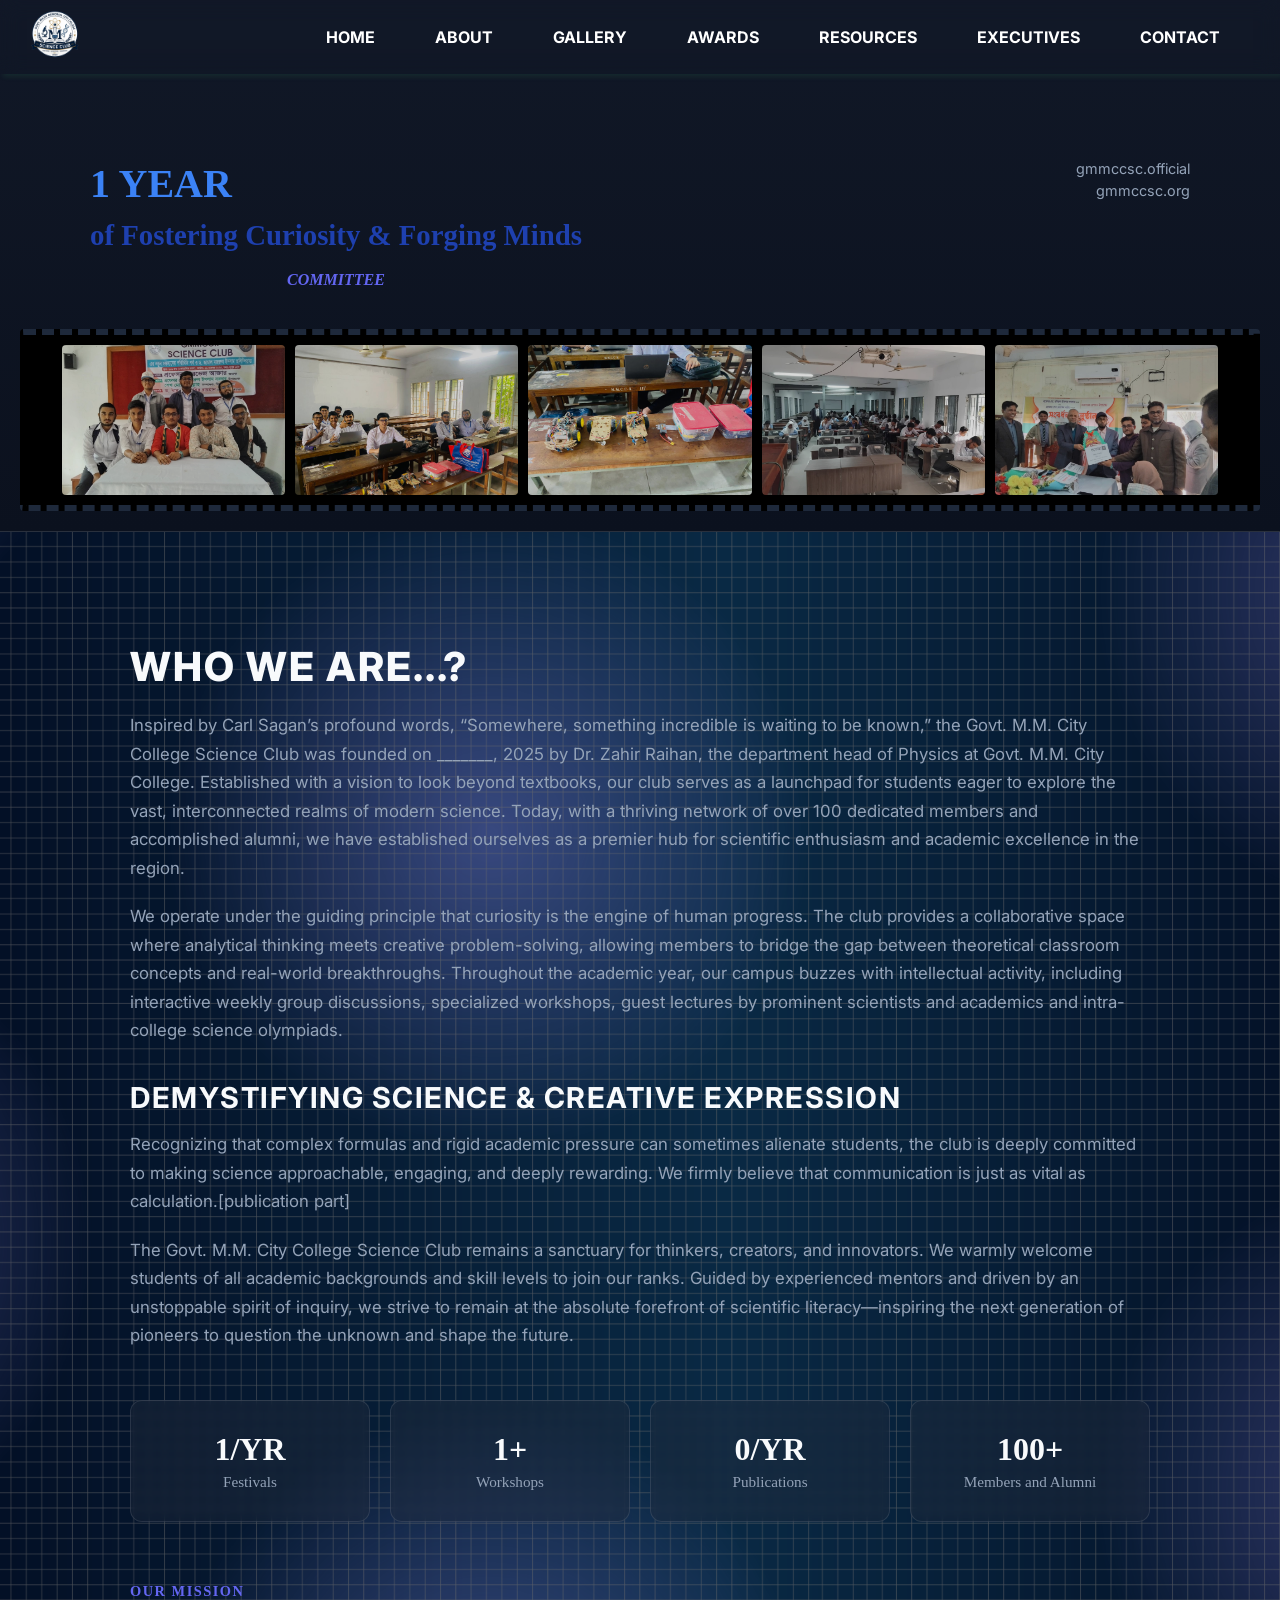
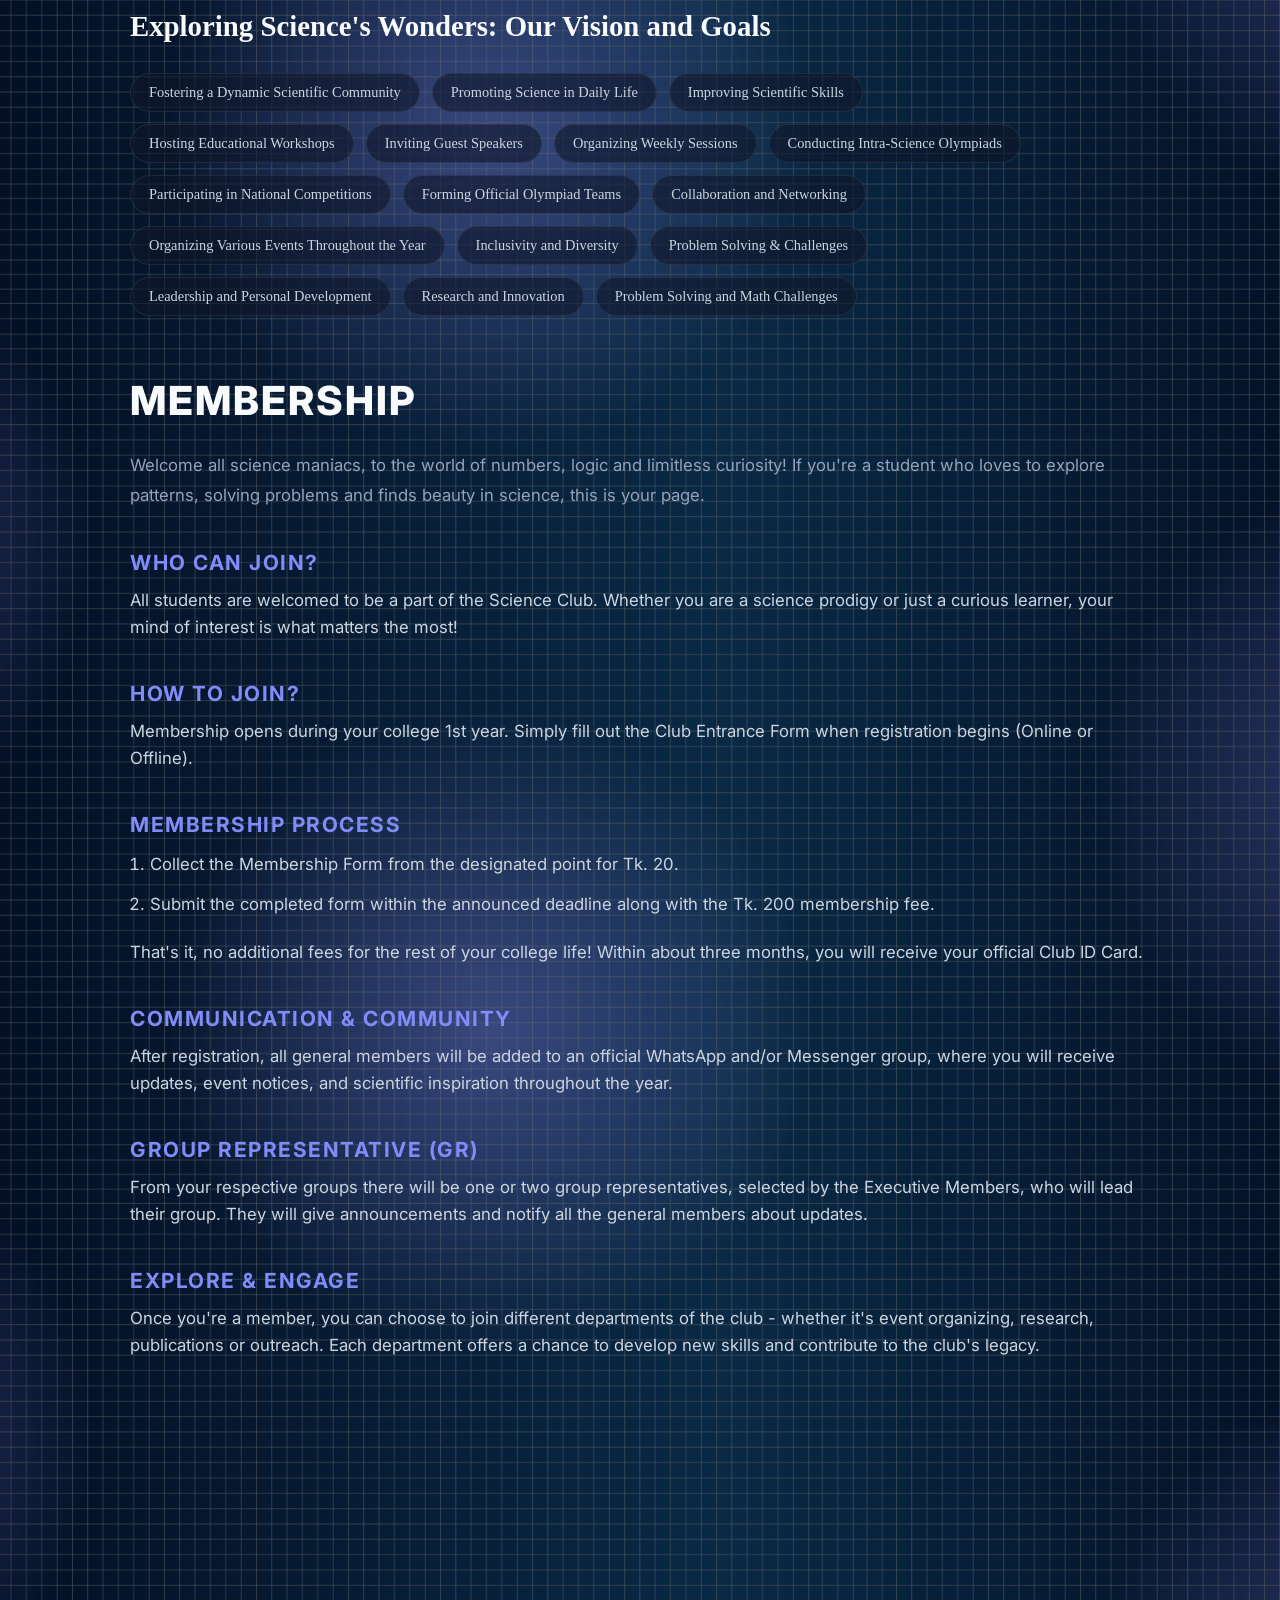
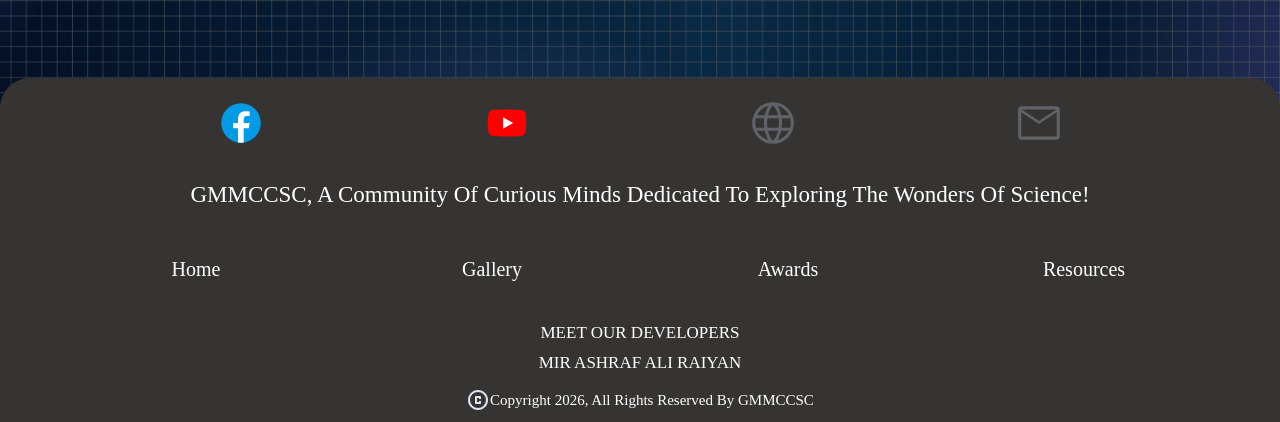
==== about_page.html @ 211e9f57 "Add files via upload" ====
<!DOCTYPE html>
<html>
  <head>
    <!--Nav bar Start-->
    <meta charset="UTF-8">
    <meta http-equiv="viewport" content="width=device-width,initial-scale=1.0">
    <!--Nav bar End-->
    <title>GMMCCSC Officials</title>
    <Link rel="stylesheet" href="about_style.css">

  </head>
  
  <body>
    <!--Nav bar Start-->
    <nav>
    <ul class="sidebar">

      <li onclick="hideSidebar()"><a href="#">
        <object type="image/svg+xml" data="SVG/close-bar.svg" ></object>
      </a></li>
      <li><a href="index.html">Home</a></li>
      <li><a href="about_page.html">About</a></li>
      <li><a href="gallery_page.html">Gallery</a></li>
      <li><a href="awards_page.html">Awards</a></li>
      <li><a href="resources_page.html">Resources</a></li>
      <li><a href="contact_page.html">Contact</a></li>

    </ul>
    <ul>
      <li><a href="index.html"><b>
        <img src="Images/GMMCCSCLogo.webp" alt="GMMCCSC Logo" >
      </b></a></li>
      <li class="hideOnMobile"><a href="index.html"><b>Home</b></a></li>
      <li class="hideOnMobile"><a href="about_page.html"><b>About</b></a></li>
      <li class="hideOnMobile"><a href="gallery_page.html"><b>Gallery</b></a></li>
      <li class="hideOnMobile"><a href="awards_page.html"><b>Awards</b></a></li>
      <li class="hideOnMobile"><a href="resources_page.html"><b>Resources</b></a></li>
      <li class="hideOnMobile"><a href="executives_page.html"><b>Executives</b></a></li>
      <li class="hideOnMobile"><a href="contact_page.html"><b>Contact</b></a></li>
      <li class="menu-button" onclick="showSidebar()"><a href="#">
        <object type="image/svg+xml" data="SVG/menu-bar.svg"></object>
      </a></li>
    </ul>
  </nav>
    <script>
    function showSidebar(){
      const sidebar=document.querySelector('.sidebar')
      sidebar.style.display='flex';
    }
    function hideSidebar(){
      const sidebar=document.querySelector('.sidebar')
      sidebar.style.display='none';
    }
    </script>
<!--Nav bar End-->
   
    <header class="hero-section">
        <div class="hero-container">
            <div class="hero-left">
                <h1>1 YEAR <br><span>of Fostering Curiosity & Forging Minds</span></h1>
                <p class="motto">committee</p>
            </div>
            <div class="hero-right">
                <div class="social-links-vertical">
                    <span>gmmccsc.official</span>
                    <span>gmmccsc.org</span>
                </div>
            </div>
        </div>
        <div class="filmstrip-container">
            <div class="filmstrip-track">
                <img src="Images/image_1.jpeg" alt="Official Committee">
                <img src="Images/image_2.jpeg" alt="Robo Session">
                <img src="Images/image_3.jpeg" alt="">
                <img src="Images/image_4.jpeg" alt="Club Event 4">
                <img src="Images/image_5.jpeg" alt="Club Event 5">
            </div>
        </div>
    </header>

    <main class="content-wrapper">
        <section class="intro-section">
            <h1>Who we are...?</h1>
            <p>Inspired by Carl Sagan’s profound words, “Somewhere, something incredible is waiting to be known,” the Govt. M.M. City College Science Club was founded on _______, 2025 by Dr. Zahir Raihan, the department head of Physics at Govt. M.M. City College. Established with a vision to look beyond textbooks, our club serves as a launchpad for students eager to explore the vast, interconnected realms of modern science. Today, with a thriving network of over 100 dedicated members and accomplished alumni, we have established ourselves as a premier hub for scientific enthusiasm and academic excellence in the region.</p>  
            <p>We operate under the guiding principle that curiosity is the engine of human progress. The club provides a collaborative space where analytical thinking meets creative problem-solving, allowing members to bridge the gap between theoretical classroom concepts and real-world breakthroughs. Throughout the academic year, our campus buzzes with intellectual activity, including interactive weekly group discussions, specialized workshops, guest lectures by prominent scientists and academics and intra-college science olympiads.</p>
            <h2>Demystifying Science & Creative Expression</h2> 
            <p>Recognizing that complex formulas and rigid academic pressure can sometimes alienate students, the club is deeply committed to making science approachable, engaging, and deeply rewarding. We firmly believe that communication is just as vital as calculation.[publication part]</p>
            <p>The Govt. M.M. City College Science Club remains a sanctuary for thinkers, creators, and innovators. We warmly welcome students of all academic backgrounds and skill levels to join our ranks. Guided by experienced mentors and driven by an unstoppable spirit of inquiry, we strive to remain at the absolute forefront of scientific literacy—inspiring the next generation of pioneers to question the unknown and shape the future.</p>
        </section>

        <section class="stats-grid">
            <div class="stat-card">
                <h3>1/YR</h3>
                <p>Festivals</p>
            </div>
            <div class="stat-card">
                <h3>1+</h3>
                <p>Workshops</p>
            </div>
            <div class="stat-card">
                <h3>0/YR</h3>
                <p>Publications</p>
            </div>
            <div class="stat-card">
                <h3>100+</h3>
                <p>Members and Alumni</p>
            </div>
        </section>

        <section class="vision-section">
    <span class="section-subtitle">Our Mission</span>
    <h2>Exploring Science's Wonders: Our Vision and Goals</h2>
    
    <div class="tag-cloud">
        <span class="tag">Fostering a Dynamic Scientific Community</span>
        <span class="tag">Promoting Science in Daily Life</span>
        <span class="tag">Improving Scientific Skills</span>
        <span class="tag">Hosting Educational Workshops</span>
        <span class="tag">Inviting Guest Speakers</span>
        <span class="tag">Organizing Weekly Sessions</span>
        <span class="tag">Conducting Intra-Science Olympiads</span>
        <span class="tag">Participating in National Competitions</span>
        <span class="tag">Forming Official Olympiad Teams</span>
        <span class="tag">Collaboration and Networking</span>
        <span class="tag">Organizing Various Events Throughout the Year</span>
        <span class="tag">Inclusivity and Diversity</span>
        <span class="tag">Problem Solving & Challenges</span>
        <span class="tag">Leadership and Personal Development</span>
        <span class="tag">Research and Innovation</span>
        <span class="tag">Problem Solving and Math Challenges</span>
    </div>
  </section>

        <section class="membership-section">
            <h2 class="main-title-purple">Membership</h2>
            <p class="lead-text">Welcome all science maniacs, to the world of numbers, logic and limitless curiosity! If you're a student who loves to explore patterns, solving problems and finds beauty in science, this is your page.</p>

            <div class="info-block">
                <h3>Who Can Join?</h3>
                <p>All students are welcomed to be a part of the Science Club. Whether you are a science prodigy or just a curious learner, your mind of interest is what matters the most!</p>
            </div>

            <div class="info-block">
                <h3>How to Join?</h3>
                <p>Membership opens during your college 1st year. Simply fill out the Club Entrance Form when registration begins (Online or Offline).</p>
            </div>

            <div class="info-block">
                <h3>Membership Process</h3>
                <ol>
                    <li>Collect the Membership Form from the designated point for Tk. 20.</li>
                    <li>Submit the completed form within the announced deadline along with the Tk. 200 membership fee.</li>
                </ol>
                <p class="highlight-text">That's it, no additional fees for the rest of your college life! Within about three months, you will receive your official Club ID Card.</p>
            </div>

            <div class="info-block">
                <h3>Communication & Community</h3>
                <p>After registration, all general members will be added to an official WhatsApp and/or Messenger group, where you will receive updates, event notices, and scientific inspiration throughout the year.</p>
            </div>

            <div class="info-block">
                <h3>Group Representative (GR)</h3>
                <p>From your respective groups there will be one or two group representatives, selected by the Executive Members, who will lead their group. They will give announcements and notify all the general members about updates.</p>
            </div>

            <div class="info-block">
                <h3>Explore & Engage</h3>
                <p>Once you're a member, you can choose to join different departments of the club - whether it's event organizing, research, publications or outreach. Each department offers a chance to develop new skills and contribute to the club's legacy.</p>
            </div>
        </section>
    </main>

    

         <!--Credits start-->
    <div class="credits-section">
      <div class="socials-item">
        <a href="__________"
        target="_blank">
          <svg xmlns="http://www.w3.org/2000/svg" x="0px" y="0px" width="50px" height="50px" viewBox="0 0 48 48">
          <path fill="#039be5" d="M24 5A19 19 0 1 0 24 43A19 19 0 1 0 24 5Z"></path><path fill="#fff" d="M26.572,29.036h4.917l0.772-4.995h-5.69v-2.73c0-2.075,0.678-3.915,2.619-3.915h3.119v-4.359c-0.548-0.074-1.707-0.236-3.897-0.236c-4.573,0-7.254,2.415-7.254,7.917v3.323h-4.701v4.995h4.701v13.729C22.089,42.905,23.032,43,24,43c0.875,0,1.729-0.08,2.572-0.194V29.036z"></path></svg>
        </a>
      </div>
      <div class="socials-item">
        <a href="______________"
        target="_blank">
          <svg xmlns="http://www.w3.org/2000/svg" height="50px" width="50px" viewBox="-35.20005 -41.33325 305.0671 247.9995"><path d="M229.763 25.817c-2.699-10.162-10.65-18.165-20.748-20.881C190.716 0 117.333 0 117.333 0S43.951 0 25.651 4.936C15.553 7.652 7.6 15.655 4.903 25.817 0 44.236 0 82.667 0 82.667s0 38.429 4.903 56.85C7.6 149.68 15.553 157.681 25.65 160.4c18.3 4.934 91.682 4.934 91.682 4.934s73.383 0 91.682-4.934c10.098-2.718 18.049-10.72 20.748-20.882 4.904-18.421 4.904-56.85 4.904-56.85s0-38.431-4.904-56.85" fill="red"/><path d="M93.333 117.559l61.333-34.89-61.333-34.894z" fill="#fff"/></svg>
        </a>
      </div>
      <div class="socials-item">
        <a href="____________"
        target="_blank">
          <svg xmlns="http://www.w3.org/2000/svg" height="50px" viewBox="0 -960 960 960" width="50px" fill="#5f6368"><path d="M480-80q-84 0-157-31.5T196-197q-54-54-85-127.5T80-482q0-84 31-156.5T196-765q54-54 127-84.5T480-880q84 0 157 30.5T764-765q54 54 85 126.5T880-482q0 84-31 157.5T764-197q-54 54-127 85.5T480-80Zm0-58q35-36 58.5-82.5T577-331H384q14 60 37.5 108t58.5 85Zm-85-12q-25-38-43-82t-30-99H172q38 71 88 111.5T395-150Zm171-1q72-23 129.5-69T788-331H639q-13 54-30.5 98T566-151ZM152-391h159q-3-27-3.5-48.5T307-482q0-25 1-44.5t4-43.5H152q-7 24-9.5 43t-2.5 45q0 26 2.5 46.5T152-391Zm221 0h215q4-31 5-50.5t1-40.5q0-20-1-38.5t-5-49.5H373q-4 31-5 49.5t-1 38.5q0 21 1 40.5t5 50.5Zm275 0h160q7-24 9.5-44.5T820-482q0-26-2.5-45t-9.5-43H649q3 35 4 53.5t1 34.5q0 22-1.5 41.5T648-391Zm-10-239h150q-33-69-90.5-115T565-810q25 37 42.5 80T638-630Zm-254 0h194q-11-53-37-102.5T480-820q-32 27-54 71t-42 119Zm-212 0h151q11-54 28-96.5t43-82.5q-75 19-131 64t-91 115Z"/></svg>
        </a>
      </div>
      <div class="socials-item">
        <a href="____________"
        target="_blank">
          <svg xmlns="http://www.w3.org/2000/svg" height="50px" viewBox="0 -960 960 960" width="50px" fill="#5f6368"><path d="M140-160q-24 0-42-18t-18-42v-520q0-24 18-42t42-18h680q24 0 42 18t18 42v520q0 24-18 42t-42 18H140Zm340-302L140-685v465h680v-465L480-462Zm0-60 336-218H145l335 218ZM140-685v-55 520-465Z"/></svg>
        </a>
      </div>
      <div class="text1">
        GMMCCSC, A Community Of Curious Minds Dedicated To Exploring The Wonders Of Science!
      </div>
      <div class="credits-item">

        <a href="index.html"><p>Home</p></a>
      </div>
      <div class="credits-item">

        <a href="gallery_page.html"><p>Gallery</p></a>
      </div>
      <div class="credits-item">

        <a href="awards_page.html"><p>Awards</p></a>
      </div>
      <div class="credits-item">

        <a href="resources_page.html"><p>Resources</p></a>
      </div>
      <div class="text2">
        MEET OUR DEVELOPERS<br>
        <span class="bold-text2">
          MIR ASHRAF ALI RAIYAN
        </span>
      </div>
      <div class="text3">
        <svg xmlns="http://www.w3.org/2000/svg" height="24px" viewBox="0 -960 960 960" width="24px" fill="#dee5f2"><path d="M400-320h160q17 0 28.5-11.5T600-360v-80h-80v40h-80v-160h80v40h80v-80q0-17-11.5-28.5T560-640H400q-17 0-28.5 11.5T360-600v240q0 17 11.5 28.5T400-320Zm80 240q-83 0-156-31.5T197-197q-54-54-85.5-127T80-480q0-83 31.5-156T197-763q54-54 127-85.5T480-880q83 0 156 31.5T763-763q54 54 85.5 127T880-480q0 83-31.5 156T763-197q-54 54-127 85.5T480-80Zm0-80q134 0 227-93t93-227q0-134-93-227t-227-93q-134 0-227 93t-93 227q0 134 93 227t227 93Zm0-320Z"/></svg>        <!--</div>-->
        Copyright 2026, All Rights Reserved By GMMCCSC
      </div>
    </div>
  <!--Credits end-->
    
  </body>
</html>
---- about_style.css ----
@import url('https://fonts.googleapis.com/css2?family=Bebas+Neue&family=Inter:ital,opsz,wght@0,14..32,100..900;1,14..32,100..900&display=swap');

/* GLOBAL STYLING & BACKGROUND GRID */
/* UNIFIED TYPOGRAPHY SYSTEM */

/* 1. Main Headings (Who we are, Membership) */
.intro-section h1, 
.membership-section .main-title-purple {
    font-family: 'Inter', sans-serif;
    font-weight: 800;
    text-transform: uppercase;
    letter-spacing: 2px;
    color: #f8fafc; /* Clean crisp off-white */
    font-size: 2.5rem;
    margin-bottom: 25px;
}

/* 2. Sub-headings (Demystifying Science, Who Can Join, etc.) */
.intro-section h2,
.info-block h3 {
    font-family: 'Inter', sans-serif;
    font-weight: 700;
    text-transform: uppercase;
    letter-spacing: 1.5px;
    color: #3b82f6; /* Matching that signature home page accent blue */
    font-size: 1.4rem;
    margin-top: 40px;
    margin-bottom: 15px;
}

/* 3. The Paragraph Body Text */
.intro-section p, 
.info-block p,
.membership-section .lead-text {
    font-family: 'Inter', sans-serif;
    font-weight: 400;
    font-size: 1.05rem;
    line-height: 1.8;      /* Adds perfect vertical spacing between lines */
    margin-bottom: 24px;   /* Breaks paragraphs apart cleanly */
    color: #94a3b8;        /* Softens the white to a sleek, modern tech-grey */
    text-align: left;
}

/* 4. Membership Ordered Lists */
.info-block ol {
    font-family: 'Inter', sans-serif;
    font-size: 1.05rem;
    line-height: 1.8;
    color: #cbd5e1;
    margin-left: 25px;
    margin-bottom: 20px;
}

.info-block ol li {
    margin-bottom: 10px;
}
* {
  box-sizing: border-box;
  margin: 0;
  padding: 0;
}

body {
  width: 100%;
  max-height: 100vh;
  background-image: url('bg1-01.png');
  background-size: cover;
  background-position: center center;
  background-repeat: repeat-y;
}

.content-wrapper {
    max-width: 1100px;
    margin: 0 auto;
    padding: 60px 40px;
}   

/* NAVBAR SECTION */
nav {
  position: fixed;
  top: 0;
  background-color: transparent;
  backdrop-filter: blur(10px);
  list-style-type: none;
  margin: 0px;
  padding-left: 0px;
  padding-right:30px;
  padding-top: 12px;
  padding-bottom: 12px;
  text-decoration: none;
  box-shadow: 3px 3px 5px rgba(73, 197, 114, 0.1);
  font-family: "Inter", sans-serif;
  font-weight: 300;
  font-style: normal;
  text-transform: uppercase;
  z-index: 1000;
  width: 100%;
}

nav ul {
  width: 100%;
  list-style: none;
  display: flex;
  justify-content: flex-end;
  align-items: center;
}

nav li {
  height: 50px;
}

nav a {
  height: 100%;
  padding: 0 30px;
  text-decoration: none;
  display: flex;
  align-items: center;
  color: white;
  transition: color 0.5s;
}

nav a:hover {
  color: rgb(222, 229, 242);
  opacity: 0.7;
}

nav li:first-child {
  margin-right: auto;
}

nav img {
  max-width: 50px;
  height: auto;
}

.sidebar {
  position: fixed;
  top: 0;
  right: 0;
  height: 100vh;
  width: 100%;
  z-index: 1000;
  background-color: rgb(53, 83, 133);
  backdrop-filter: blur(10px);
  box-shadow: -10px 0 -10px rgba(0,0,0,0.1);
  display: none;
  flex-direction: column;
  align-items: flex-start;
  justify-content: flex-start;
}

.sidebar li {
  width: 100%;
}

.sidebar a {
  width: 100%;
}

.menu-button {
  display: none;
}

@media(max-width: 968px) {
  .hideOnMobile {
    display: none;
  }
  .menu-button {
    display: block;
  }
  .sidebar {
    width: 50%;
  }
}

/* HERO HEADER & FILMSTRIP */
.hero-section {
  background: linear-gradient(to bottom, #111827, #0b111e);
  padding: 160px 20px 20px 20px; /* Adjusted padding to prevent navbar overlap */
  border-bottom: 1px solid rgba(255, 255, 255, 0.1);
}

.hero-container {
  max-width: 1100px;
  margin: 0 auto;
  display: flex;
  justify-content: space-between;
  align-items: flex-start;
}

.hero-left h1 {
  color: #3b82f6;
  font-size: 2.5rem;
  font-weight: 800;
  line-height: 1.2;
}

.hero-left h1 span {
  color: #1e40af;
  font-size: 1.8rem;
}

.hero-left .motto {
  color: #6366f1;
  margin-top: 15px;
  font-style: italic;
  font-weight: 600;
  text-transform: uppercase;
}

.hero-right {
  color: #94a3b8;
  font-family: "Inter", sans-serif;
  font-size: 0.9rem;
}

.social-links-vertical span {
  display: block;
  text-align: right;
  margin-bottom: 5px;
}

.filmstrip-container {
  background-color: #000000;
  border-top: 6px dashed #1e293b;
  border-bottom: 6px dashed #1e293b;
  padding: 10px 0;
  margin-top: 40px;
  border-radius: 4px;
  overflow: hidden;
}

.filmstrip-track {
  display: flex;
  gap: 10px;
  justify-content: center;
}

.filmstrip-track img {
  width: 18%;
  height: 150px;
  object-fit: cover;
  border-radius: 4px;
  filter: brightness(0.85);
  transition: filter 0.3s;
}

.filmstrip-track img:hover {
  filter: brightness(1);
}

/* INTRO TEXTS (LEFT ALIGNED) */
.intro-section {
  margin: 50px 0;
  text-align: left;
}

.intro-section h1 {
  color: #f8fafc;
  font-size: 2.5rem;
  margin-bottom: 20px;
}

.intro-section h2 {
  color: #f8fafc;
  font-size: 1.8rem;
  margin: 35px 0 15px 0;
}

.intro-section p {
  font-size: 1.05rem;
  line-height: 1.7;
  margin-bottom: 20px;
  color: #94a3b8;
}

/* STATS COUNTER GRID */
.stats-grid {
  display: grid;
  grid-template-columns: repeat(auto-fit, minmax(220px, 1fr));
  gap: 20px;
  margin: 40px 0;
}

.stat-card {
  background-color: rgba(30, 41, 59, 0.4);
  border: 1px solid rgba(255, 255, 255, 0.1);
  backdrop-filter: blur(4px);
  border-radius: 12px;
  padding: 30px 20px;
  text-align: center;
  transition: transform 0.2s;
}

.stat-card:hover {
  transform: translateY(-4px);
  border-color: #3b82f6;
}

.stat-card h3 {
  color: #f8fafc;
  font-size: 2rem;
  margin-bottom: 5px;
}

.stat-card p {
  color: #94a3b8;
  font-size: 0.95rem;
}

/* VISION & GOALS SECTION (REVERTED TO HORIZONTAL ROWS) */
.vision-section {
  text-align: left;
  margin: 60px 0;
}

.section-subtitle {
  color: #6366f1;
  text-transform: uppercase;
  font-weight: 700;
  letter-spacing: 1.5px;
  font-size: 0.9rem;
}

.vision-section h2 {
  color: #f8fafc;
  font-size: 1.8rem;
  margin: 10px 0 30px 0;
}

.tag-cloud {
  display: flex;
  flex-wrap: wrap;        /* Allows tags to sit side-by-side and wrap into new rows */
  justify-content: flex-start; /* Aligns the rows cleanly to the left */
  gap: 12px;
  max-width: 900px;
  margin: 20px 0;
}

.tag {
  background-color: rgba(15, 23, 42, 0.6);
  border: 1px solid rgba(255, 255, 255, 0.08);
  color: #cbd5e1;
  padding: 10px 18px;
  border-radius: 25px;    /* Brings back the smooth, pill-shaped design */
  font-size: 0.9rem;
  cursor: default;
  transition: all 0.2s;
}

.tag:hover {
  background-color: #1e293b;
  border-color: #6366f1;
  color: #fff;
}

/* MEMBERSHIP SECTION (LEFT ALIGNED) */
.membership-section {
  margin: 60px 0;
  text-align: left;
}

.main-title-purple {
  color: #818cf8;
  font-size: 2.2rem;
  text-align: left;
  margin-bottom: 25px;
}

.lead-text {
  text-align: left;
  max-width: 100%;
  margin: 0 0 40px 0;
  font-size: 1.1rem;
  line-height: 1.6;
  color: #94a3b8;
}

.info-block {
  margin-bottom: 35px;
}

.info-block h3 {
  color: #818cf8;
  font-size: 1.3rem;
  margin-bottom: 12px;
}

.info-block p {
  line-height: 1.6;
  color: #cbd5e1;
}

.info-block ol {
  margin-left: 20px;
  color: #cbd5e1;
  line-height: 1.8;
}

.highlight-text {
  margin-top: 10px;
  font-weight: bold;
  color: #a5b4fc;
}

/* MAIN FOOTER */
.main-footer {
  background-color: #05070c;
  border-top: 1px solid rgba(255, 255, 255, 0.1);
  padding: 50px 20px 20px 20px;
  margin-top: 80px;
}

.footer-grid {
  max-width: 1100px;
  margin: 0 auto;
  display: grid;
  grid-template-columns: repeat(auto-fit, minmax(180px, 1fr));
  gap: 40px;
}

.footer-col h4 {
  color: #f8fafc;
  font-size: 1.1rem;
  margin-bottom: 20px;
  font-weight: 600;
}

.footer-col ul {
  list-style: none;
}

.footer-col ul li {
  margin-bottom: 10px;
}

.footer-col ul li a {
  color: #94a3b8;
  text-decoration: none;
  font-size: 0.95rem;
  transition: color 0.2s;
}

.footer-col ul li a:hover {
  color: #6366f1;
}

.footer-subscribe p {
  color: #94a3b8;
  font-size: 0.9rem;
  line-height: 1.5;
  margin-bottom: 15px;
}

.subscribe-form {
  display: flex;
  gap: 5px;
}

.subscribe-form input {
  background-color: #0f172a;
  border: 1px solid rgba(255, 255, 255, 0.2);
  border-radius: 6px;
  padding: 10px;
  color: #fff;
  flex: 1;
  font-size: 0.9rem;
}

.subscribe-form button {
  background-color: #6366f1;
  color: #fff;
  border: none;
  border-radius: 6px;
  padding: 10px 15px;
  font-weight: bold;
  cursor: pointer;
  font-size: 0.85rem;
  transition: background-color 0.2s;
}

.subscribe-form button:hover {
  background-color: #4f46e5;
}

.footer-bottom {
  max-width: 1100px;
  margin: 40px auto 0 auto;
  padding-top: 20px;
  border-top: 1px solid rgba(255, 255, 255, 0.05);
  text-align: center;
  font-size: 0.85rem;
  color: #64748b;
}

.footer-bottom a {
  color: #6366f1;
  text-decoration: none;
}

.footer-sub-motto {
  margin-top: 8px;
  font-style: italic;
}

/* CREDITS FOOTER EXTENSION */
/*Credits section start*/
.credits-section{
  margin-top: 200px;
  height: auto;
  width: device-width;
  /* background-color: rgb(53, 52, 50); */
  background-color: rgb(53, 52, 50);
  opacity: 1;
  display: flex;
  justify-content: space-evenly;
  flex-wrap: wrap;
  border-top-right-radius: 30px;
  border-top-left-radius: 30px;
}
.credits-item{
  text-align: center;
  height: 60px;
  width: auto;
  min-width: 200px;
  background-color: transparent;
  font-size: 20px;
  margin-top: 50px;
}
.credits-item:active{
  opacity: 0.7;
}
a:link {
  text-decoration: none;
}

p{
  margin: 0px;
  padding:0px;
  padding-top: 0px;
  padding-bottom:0px;
  color: white;
  text-align: center;
}
.text1{
  width: 1500px;
  margin: 0px;
  padding:0px;
  padding-top: 0px;
  padding-bottom:0px;
  margin-top: 30px;
  color: white;
  text-align: center;
  font-size: 23px;
}
.text2{
  width: 1000px;
  margin: 0px;
  padding:0px;
  padding-top: 0px;
  padding-bottom:0px;
  line-height: 30px;
  color: white;
  text-align: center;
  font-size: 17px;
}
.text3{
  width: 1000px;
  margin: 0px;
  margin-top: 10px;
  margin-bottom: 10px;
  padding:0px;
  padding-top: 0px;
  padding-bottom:0px;
  color: white;
  text-align: center;
  font-size: 15px;
  display: flex;
  justify-content: center;
  align-items: center;
}

.socials-item{
  margin: 0px;
  margin-top: 20px;
  letter-spacing: 0px;
}
@media(max-width:968px){
  .credits-item{
    max-width:50%;
  }
}
/*Credits section end*/
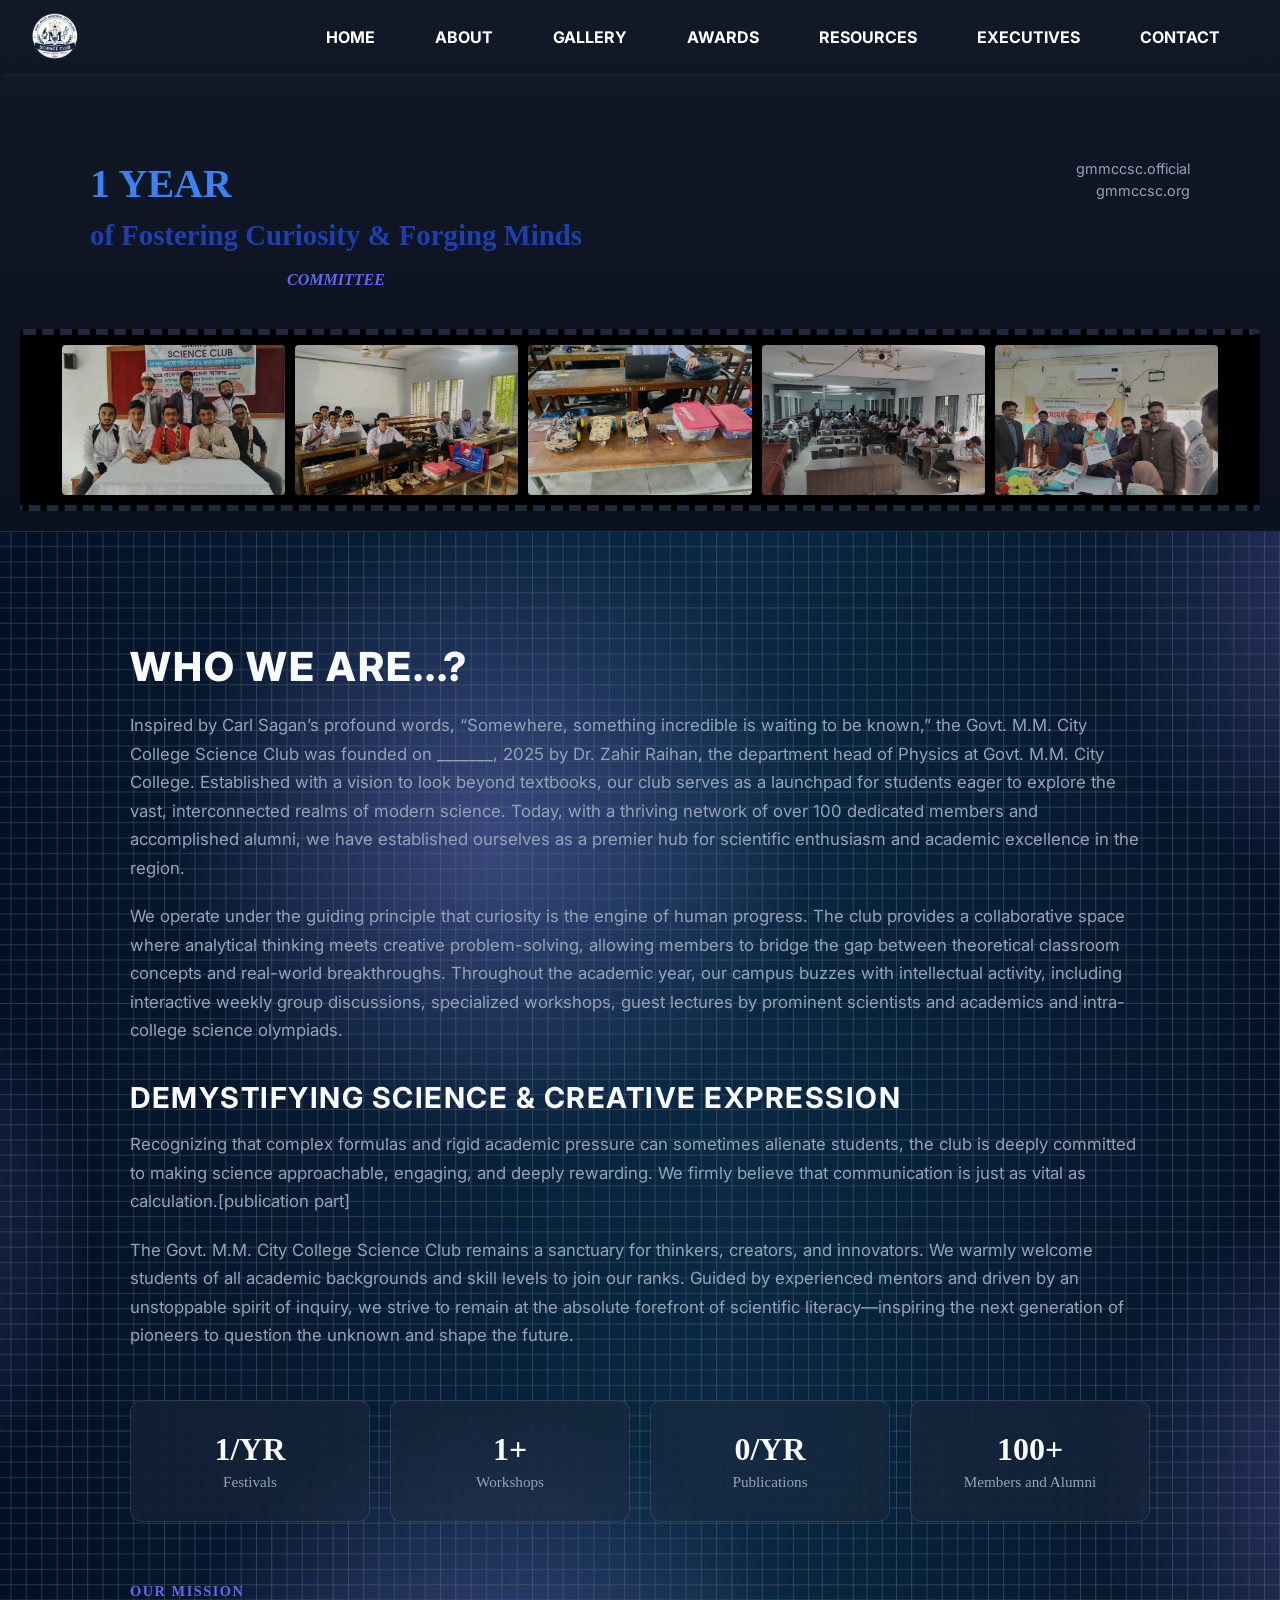
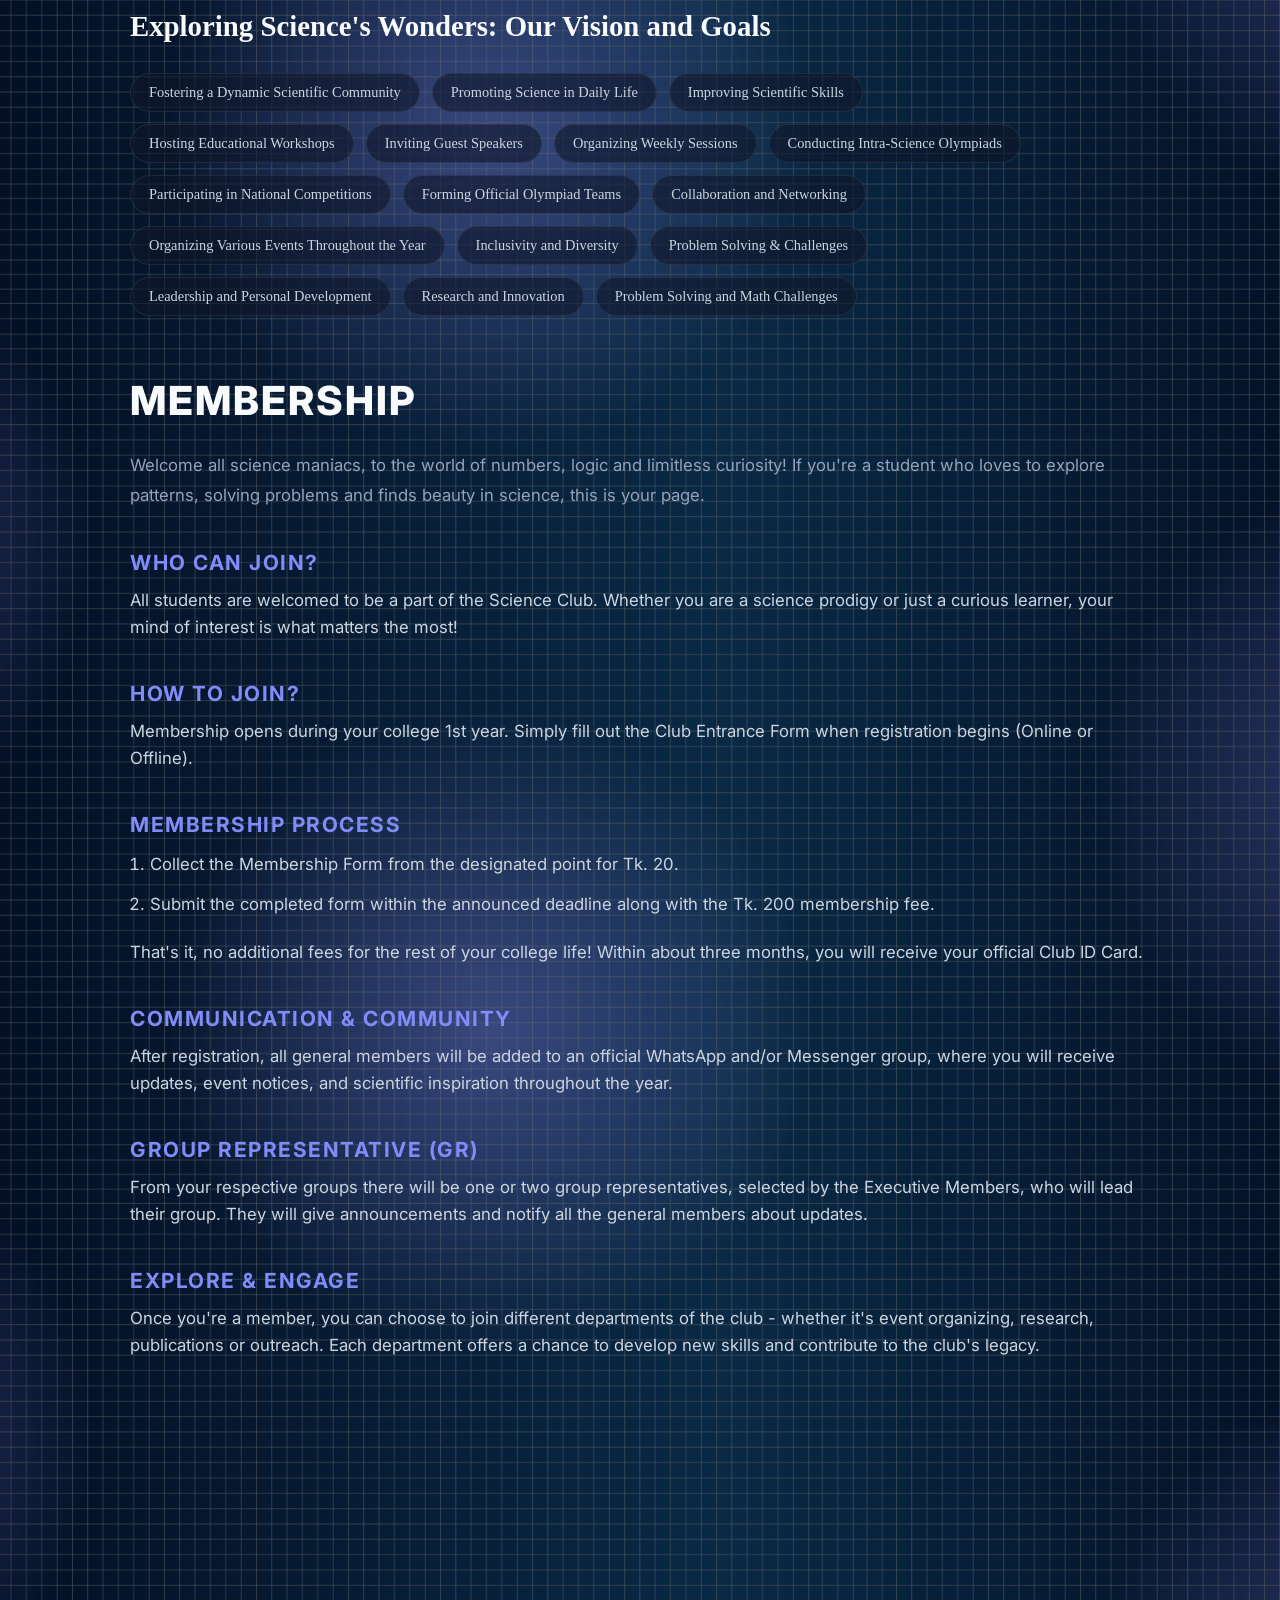
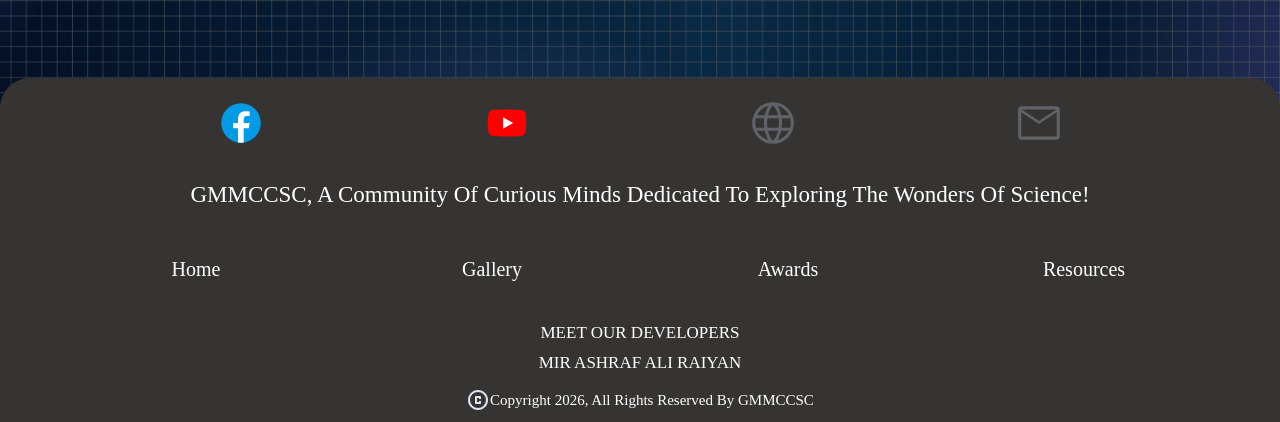
==== commit 0ef02536: "Add files via upload" ====
--- a/about_page.html
+++ b/about_page.html
@@ -1,23 +1,28 @@
 <!DOCTYPE html>
 <html>
-  <head>
-    <!--Nav bar Start-->
-    <meta charset="UTF-8">
-    <meta http-equiv="viewport" content="width=device-width,initial-scale=1.0">
-    <!--Nav bar End-->
-    <title>GMMCCSC Officials</title>
-    <Link rel="stylesheet" href="about_style.css">
-
-  </head>
-  
-  <body>
-    <!--Nav bar Start-->
-    <nav>
+
+<head>
+  <!--Nav bar Start-->
+  <meta charset="UTF-8">
+  <meta name="viewport" content="width=device-width,initial-scale=1.0">
+  <meta name="description"
+    content="GMMCCSC, gmmcc science club, gmmcc science club khulna, gmmccsc khulna, gmmccsc science club, gmmccsc khulna, gmmccsc awards, gmmccsc gallery, gmmccsc resources, gmmccsc contact, govt. majid memorial city college science club, gmmccsc officials, gmmccsc executives, gmmccsc members, gmmccsc events, gmmccsc activities, gmmccsc projects, gmmccsc achievements, gmmccsc news, gmmccsc updates, gmmccsc social media, gmmccsc website, city college science club, khulna science club, bangladesh science club, student science club, science club in khulna, science club in bangladesh, gmmccsc home, gmmccsc about, gmmccsc gallery, gmmccsc awards, gmmccsc resources, gmmccsc contact">
+  <!--Nav bar End-->
+  <title>GMMCCSC About</title>
+  <Link rel="stylesheet" href="about_style.css">
+
+</head>
+
+<body>
+  <!--Nav bar Start-->
+  <nav>
     <ul class="sidebar">
 
-      <li onclick="hideSidebar()"><a href="#">
-        <object type="image/svg+xml" data="SVG/close-bar.svg" ></object>
-      </a></li>
+      <li>
+        <a href="#" onclick="hideSidebar()" style="display: block; width: 100%;">
+          <img src="SVG/close-bar.svg" alt="Close Menu" pointer-events="none" style="width: 24px; height: auto;">
+        </a>
+      </li>
       <li><a href="index.html">Home</a></li>
       <li><a href="about_page.html">About</a></li>
       <li><a href="gallery_page.html">Gallery</a></li>
@@ -27,9 +32,9 @@
 
     </ul>
     <ul>
-      <li><a href="index.html"><b>
-        <img src="Images/GMMCCSCLogo.webp" alt="GMMCCSC Logo" >
-      </b></a></li>
+      <li><a href="index.html">
+          <img src="Images/GMMCCSCLogo.webp" alt="GMMCCSC Logo">
+        </a></li>
       <li class="hideOnMobile"><a href="index.html"><b>Home</b></a></li>
       <li class="hideOnMobile"><a href="about_page.html"><b>About</b></a></li>
       <li class="hideOnMobile"><a href="gallery_page.html"><b>Gallery</b></a></li>
@@ -37,81 +42,97 @@
       <li class="hideOnMobile"><a href="resources_page.html"><b>Resources</b></a></li>
       <li class="hideOnMobile"><a href="executives_page.html"><b>Executives</b></a></li>
       <li class="hideOnMobile"><a href="contact_page.html"><b>Contact</b></a></li>
-      <li class="menu-button" onclick="showSidebar()"><a href="#">
-        <object type="image/svg+xml" data="SVG/menu-bar.svg"></object>
-      </a></li>
+      <li class="menu-button">
+        <a href="#" onclick="showSidebar()" class="menu-button-link">
+          <img src="SVG/menu-bar.svg" alt="Menu" pointer-events="none">
+        </a>
+      </li>
     </ul>
   </nav>
-    <script>
-    function showSidebar(){
-      const sidebar=document.querySelector('.sidebar')
-      sidebar.style.display='flex';
+  <script>
+    function showSidebar() {
+      const sidebar = document.querySelector('.sidebar')
+      sidebar.style.display = 'flex';
     }
-    function hideSidebar(){
-      const sidebar=document.querySelector('.sidebar')
-      sidebar.style.display='none';
+    function hideSidebar() {
+      const sidebar = document.querySelector('.sidebar')
+      sidebar.style.display = 'none';
     }
-    </script>
-<!--Nav bar End-->
-   
-    <header class="hero-section">
-        <div class="hero-container">
-            <div class="hero-left">
-                <h1>1 YEAR <br><span>of Fostering Curiosity & Forging Minds</span></h1>
-                <p class="motto">committee</p>
-            </div>
-            <div class="hero-right">
-                <div class="social-links-vertical">
-                    <span>gmmccsc.official</span>
-                    <span>gmmccsc.org</span>
-                </div>
-            </div>
+  </script>
+  <!--Nav bar End-->
+
+  <header class="hero-section">
+    <div class="hero-container">
+      <div class="hero-left">
+        <h1>1 YEAR <br><span>of Fostering Curiosity & Forging Minds</span></h1>
+        <p class="motto">committee</p>
+      </div>
+      <div class="hero-right">
+        <div class="social-links-vertical">
+          <span>gmmccsc.official</span>
+          <span>gmmccsc.org</span>
         </div>
-        <div class="filmstrip-container">
-            <div class="filmstrip-track">
-                <img src="Images/image_1.jpeg" alt="Official Committee">
-                <img src="Images/image_2.jpeg" alt="Robo Session">
-                <img src="Images/image_3.jpeg" alt="">
-                <img src="Images/image_4.jpeg" alt="Club Event 4">
-                <img src="Images/image_5.jpeg" alt="Club Event 5">
-            </div>
-        </div>
-    </header>
-
-    <main class="content-wrapper">
-        <section class="intro-section">
-            <h1>Who we are...?</h1>
-            <p>Inspired by Carl Sagan’s profound words, “Somewhere, something incredible is waiting to be known,” the Govt. M.M. City College Science Club was founded on _______, 2025 by Dr. Zahir Raihan, the department head of Physics at Govt. M.M. City College. Established with a vision to look beyond textbooks, our club serves as a launchpad for students eager to explore the vast, interconnected realms of modern science. Today, with a thriving network of over 100 dedicated members and accomplished alumni, we have established ourselves as a premier hub for scientific enthusiasm and academic excellence in the region.</p>  
-            <p>We operate under the guiding principle that curiosity is the engine of human progress. The club provides a collaborative space where analytical thinking meets creative problem-solving, allowing members to bridge the gap between theoretical classroom concepts and real-world breakthroughs. Throughout the academic year, our campus buzzes with intellectual activity, including interactive weekly group discussions, specialized workshops, guest lectures by prominent scientists and academics and intra-college science olympiads.</p>
-            <h2>Demystifying Science & Creative Expression</h2> 
-            <p>Recognizing that complex formulas and rigid academic pressure can sometimes alienate students, the club is deeply committed to making science approachable, engaging, and deeply rewarding. We firmly believe that communication is just as vital as calculation.[publication part]</p>
-            <p>The Govt. M.M. City College Science Club remains a sanctuary for thinkers, creators, and innovators. We warmly welcome students of all academic backgrounds and skill levels to join our ranks. Guided by experienced mentors and driven by an unstoppable spirit of inquiry, we strive to remain at the absolute forefront of scientific literacy—inspiring the next generation of pioneers to question the unknown and shape the future.</p>
-        </section>
-
-        <section class="stats-grid">
-            <div class="stat-card">
-                <h3>1/YR</h3>
-                <p>Festivals</p>
-            </div>
-            <div class="stat-card">
-                <h3>1+</h3>
-                <p>Workshops</p>
-            </div>
-            <div class="stat-card">
-                <h3>0/YR</h3>
-                <p>Publications</p>
-            </div>
-            <div class="stat-card">
-                <h3>100+</h3>
-                <p>Members and Alumni</p>
-            </div>
-        </section>
-
-        <section class="vision-section">
-    <span class="section-subtitle">Our Mission</span>
-    <h2>Exploring Science's Wonders: Our Vision and Goals</h2>
-    
-    <div class="tag-cloud">
+      </div>
+    </div>
+    <div class="filmstrip-container">
+      <div class="filmstrip-track">
+        <img src="Images/image_1.jpeg" alt="Official Committee">
+        <img src="Images/image_2.jpeg" alt="Robo Session">
+        <img src="Images/image_3.jpeg" alt="">
+        <img src="Images/image_4.jpeg" alt="Club Event 4">
+        <img src="Images/image_5.jpeg" alt="Club Event 5">
+      </div>
+    </div>
+  </header>
+
+  <main class="content-wrapper">
+    <section class="intro-section">
+      <h1>Who we are...?</h1>
+      <p>Inspired by Carl Sagan’s profound words, “Somewhere, something incredible is waiting to be known,” the Govt.
+        M.M. City College Science Club was founded on _______, 2025 by Dr. Zahir Raihan, the department head of Physics
+        at Govt. M.M. City College. Established with a vision to look beyond textbooks, our club serves as a launchpad
+        for students eager to explore the vast, interconnected realms of modern science. Today, with a thriving network
+        of over 100 dedicated members and accomplished alumni, we have established ourselves as a premier hub for
+        scientific enthusiasm and academic excellence in the region.</p>
+      <p>We operate under the guiding principle that curiosity is the engine of human progress. The club provides a
+        collaborative space where analytical thinking meets creative problem-solving, allowing members to bridge the gap
+        between theoretical classroom concepts and real-world breakthroughs. Throughout the academic year, our campus
+        buzzes with intellectual activity, including interactive weekly group discussions, specialized workshops, guest
+        lectures by prominent scientists and academics and intra-college science olympiads.</p>
+      <h2>Demystifying Science & Creative Expression</h2>
+      <p>Recognizing that complex formulas and rigid academic pressure can sometimes alienate students, the club is
+        deeply committed to making science approachable, engaging, and deeply rewarding. We firmly believe that
+        communication is just as vital as calculation.[publication part]</p>
+      <p>The Govt. M.M. City College Science Club remains a sanctuary for thinkers, creators, and innovators. We warmly
+        welcome students of all academic backgrounds and skill levels to join our ranks. Guided by experienced mentors
+        and driven by an unstoppable spirit of inquiry, we strive to remain at the absolute forefront of scientific
+        literacy—inspiring the next generation of pioneers to question the unknown and shape the future.</p>
+    </section>
+
+    <section class="stats-grid">
+      <div class="stat-card">
+        <h3>1/YR</h3>
+        <p>Festivals</p>
+      </div>
+      <div class="stat-card">
+        <h3>1+</h3>
+        <p>Workshops</p>
+      </div>
+      <div class="stat-card">
+        <h3>0/YR</h3>
+        <p>Publications</p>
+      </div>
+      <div class="stat-card">
+        <h3>100+</h3>
+        <p>Members and Alumni</p>
+      </div>
+    </section>
+
+    <section class="vision-section">
+      <span class="section-subtitle">Our Mission</span>
+      <h2>Exploring Science's Wonders: Our Vision and Goals</h2>
+
+      <div class="tag-cloud">
         <span class="tag">Fostering a Dynamic Scientific Community</span>
         <span class="tag">Promoting Science in Daily Life</span>
         <span class="tag">Improving Scientific Skills</span>
@@ -128,109 +149,143 @@
         <span class="tag">Leadership and Personal Development</span>
         <span class="tag">Research and Innovation</span>
         <span class="tag">Problem Solving and Math Challenges</span>
-    </div>
-  </section>
-
-        <section class="membership-section">
-            <h2 class="main-title-purple">Membership</h2>
-            <p class="lead-text">Welcome all science maniacs, to the world of numbers, logic and limitless curiosity! If you're a student who loves to explore patterns, solving problems and finds beauty in science, this is your page.</p>
-
-            <div class="info-block">
-                <h3>Who Can Join?</h3>
-                <p>All students are welcomed to be a part of the Science Club. Whether you are a science prodigy or just a curious learner, your mind of interest is what matters the most!</p>
-            </div>
-
-            <div class="info-block">
-                <h3>How to Join?</h3>
-                <p>Membership opens during your college 1st year. Simply fill out the Club Entrance Form when registration begins (Online or Offline).</p>
-            </div>
-
-            <div class="info-block">
-                <h3>Membership Process</h3>
-                <ol>
-                    <li>Collect the Membership Form from the designated point for Tk. 20.</li>
-                    <li>Submit the completed form within the announced deadline along with the Tk. 200 membership fee.</li>
-                </ol>
-                <p class="highlight-text">That's it, no additional fees for the rest of your college life! Within about three months, you will receive your official Club ID Card.</p>
-            </div>
-
-            <div class="info-block">
-                <h3>Communication & Community</h3>
-                <p>After registration, all general members will be added to an official WhatsApp and/or Messenger group, where you will receive updates, event notices, and scientific inspiration throughout the year.</p>
-            </div>
-
-            <div class="info-block">
-                <h3>Group Representative (GR)</h3>
-                <p>From your respective groups there will be one or two group representatives, selected by the Executive Members, who will lead their group. They will give announcements and notify all the general members about updates.</p>
-            </div>
-
-            <div class="info-block">
-                <h3>Explore & Engage</h3>
-                <p>Once you're a member, you can choose to join different departments of the club - whether it's event organizing, research, publications or outreach. Each department offers a chance to develop new skills and contribute to the club's legacy.</p>
-            </div>
-        </section>
-    </main>
-
-    
-
-         <!--Credits start-->
-    <div class="credits-section">
-      <div class="socials-item">
-        <a href="__________"
-        target="_blank">
-          <svg xmlns="http://www.w3.org/2000/svg" x="0px" y="0px" width="50px" height="50px" viewBox="0 0 48 48">
-          <path fill="#039be5" d="M24 5A19 19 0 1 0 24 43A19 19 0 1 0 24 5Z"></path><path fill="#fff" d="M26.572,29.036h4.917l0.772-4.995h-5.69v-2.73c0-2.075,0.678-3.915,2.619-3.915h3.119v-4.359c-0.548-0.074-1.707-0.236-3.897-0.236c-4.573,0-7.254,2.415-7.254,7.917v3.323h-4.701v4.995h4.701v13.729C22.089,42.905,23.032,43,24,43c0.875,0,1.729-0.08,2.572-0.194V29.036z"></path></svg>
-        </a>
-      </div>
-      <div class="socials-item">
-        <a href="______________"
-        target="_blank">
-          <svg xmlns="http://www.w3.org/2000/svg" height="50px" width="50px" viewBox="-35.20005 -41.33325 305.0671 247.9995"><path d="M229.763 25.817c-2.699-10.162-10.65-18.165-20.748-20.881C190.716 0 117.333 0 117.333 0S43.951 0 25.651 4.936C15.553 7.652 7.6 15.655 4.903 25.817 0 44.236 0 82.667 0 82.667s0 38.429 4.903 56.85C7.6 149.68 15.553 157.681 25.65 160.4c18.3 4.934 91.682 4.934 91.682 4.934s73.383 0 91.682-4.934c10.098-2.718 18.049-10.72 20.748-20.882 4.904-18.421 4.904-56.85 4.904-56.85s0-38.431-4.904-56.85" fill="red"/><path d="M93.333 117.559l61.333-34.89-61.333-34.894z" fill="#fff"/></svg>
-        </a>
-      </div>
-      <div class="socials-item">
-        <a href="____________"
-        target="_blank">
-          <svg xmlns="http://www.w3.org/2000/svg" height="50px" viewBox="0 -960 960 960" width="50px" fill="#5f6368"><path d="M480-80q-84 0-157-31.5T196-197q-54-54-85-127.5T80-482q0-84 31-156.5T196-765q54-54 127-84.5T480-880q84 0 157 30.5T764-765q54 54 85 126.5T880-482q0 84-31 157.5T764-197q-54 54-127 85.5T480-80Zm0-58q35-36 58.5-82.5T577-331H384q14 60 37.5 108t58.5 85Zm-85-12q-25-38-43-82t-30-99H172q38 71 88 111.5T395-150Zm171-1q72-23 129.5-69T788-331H639q-13 54-30.5 98T566-151ZM152-391h159q-3-27-3.5-48.5T307-482q0-25 1-44.5t4-43.5H152q-7 24-9.5 43t-2.5 45q0 26 2.5 46.5T152-391Zm221 0h215q4-31 5-50.5t1-40.5q0-20-1-38.5t-5-49.5H373q-4 31-5 49.5t-1 38.5q0 21 1 40.5t5 50.5Zm275 0h160q7-24 9.5-44.5T820-482q0-26-2.5-45t-9.5-43H649q3 35 4 53.5t1 34.5q0 22-1.5 41.5T648-391Zm-10-239h150q-33-69-90.5-115T565-810q25 37 42.5 80T638-630Zm-254 0h194q-11-53-37-102.5T480-820q-32 27-54 71t-42 119Zm-212 0h151q11-54 28-96.5t43-82.5q-75 19-131 64t-91 115Z"/></svg>
-        </a>
-      </div>
-      <div class="socials-item">
-        <a href="____________"
-        target="_blank">
-          <svg xmlns="http://www.w3.org/2000/svg" height="50px" viewBox="0 -960 960 960" width="50px" fill="#5f6368"><path d="M140-160q-24 0-42-18t-18-42v-520q0-24 18-42t42-18h680q24 0 42 18t18 42v520q0 24-18 42t-42 18H140Zm340-302L140-685v465h680v-465L480-462Zm0-60 336-218H145l335 218ZM140-685v-55 520-465Z"/></svg>
-        </a>
-      </div>
-      <div class="text1">
-        GMMCCSC, A Community Of Curious Minds Dedicated To Exploring The Wonders Of Science!
-      </div>
-      <div class="credits-item">
-
-        <a href="index.html"><p>Home</p></a>
-      </div>
-      <div class="credits-item">
-
-        <a href="gallery_page.html"><p>Gallery</p></a>
-      </div>
-      <div class="credits-item">
-
-        <a href="awards_page.html"><p>Awards</p></a>
-      </div>
-      <div class="credits-item">
-
-        <a href="resources_page.html"><p>Resources</p></a>
-      </div>
-      <div class="text2">
-        MEET OUR DEVELOPERS<br>
-        <span class="bold-text2">
-          MIR ASHRAF ALI RAIYAN
-        </span>
-      </div>
-      <div class="text3">
-        <svg xmlns="http://www.w3.org/2000/svg" height="24px" viewBox="0 -960 960 960" width="24px" fill="#dee5f2"><path d="M400-320h160q17 0 28.5-11.5T600-360v-80h-80v40h-80v-160h80v40h80v-80q0-17-11.5-28.5T560-640H400q-17 0-28.5 11.5T360-600v240q0 17 11.5 28.5T400-320Zm80 240q-83 0-156-31.5T197-197q-54-54-85.5-127T80-480q0-83 31.5-156T197-763q54-54 127-85.5T480-880q83 0 156 31.5T763-763q54 54 85.5 127T880-480q0 83-31.5 156T763-197q-54 54-127 85.5T480-80Zm0-80q134 0 227-93t93-227q0-134-93-227t-227-93q-134 0-227 93t-93 227q0 134 93 227t227 93Zm0-320Z"/></svg>        <!--</div>-->
-        Copyright 2026, All Rights Reserved By GMMCCSC
-      </div>
-    </div>
+      </div>
+    </section>
+
+    <section class="membership-section">
+      <h2 class="main-title-purple">Membership</h2>
+      <p class="lead-text">Welcome all science maniacs, to the world of numbers, logic and limitless curiosity! If
+        you're a student who loves to explore patterns, solving problems and finds beauty in science, this is your page.
+      </p>
+
+      <div class="info-block">
+        <h3>Who Can Join?</h3>
+        <p>All students are welcomed to be a part of the Science Club. Whether you are a science prodigy or just a
+          curious learner, your mind of interest is what matters the most!</p>
+      </div>
+
+      <div class="info-block">
+        <h3>How to Join?</h3>
+        <p>Membership opens during your college 1st year. Simply fill out the Club Entrance Form when registration
+          begins (Online or Offline).</p>
+      </div>
+
+      <div class="info-block">
+        <h3>Membership Process</h3>
+        <ol>
+          <li>Collect the Membership Form from the designated point for Tk. 20.</li>
+          <li>Submit the completed form within the announced deadline along with the Tk. 200 membership fee.</li>
+        </ol>
+        <p class="highlight-text">That's it, no additional fees for the rest of your college life! Within about three
+          months, you will receive your official Club ID Card.</p>
+      </div>
+
+      <div class="info-block">
+        <h3>Communication & Community</h3>
+        <p>After registration, all general members will be added to an official WhatsApp and/or Messenger group, where
+          you will receive updates, event notices, and scientific inspiration throughout the year.</p>
+      </div>
+
+      <div class="info-block">
+        <h3>Group Representative (GR)</h3>
+        <p>From your respective groups there will be one or two group representatives, selected by the Executive
+          Members, who will lead their group. They will give announcements and notify all the general members about
+          updates.</p>
+      </div>
+
+      <div class="info-block">
+        <h3>Explore & Engage</h3>
+        <p>Once you're a member, you can choose to join different departments of the club - whether it's event
+          organizing, research, publications or outreach. Each department offers a chance to develop new skills and
+          contribute to the club's legacy.</p>
+      </div>
+    </section>
+  </main>
+
+
+
+  <!--Credits start-->
+  <div class="credits-section">
+    <div class="socials-item">
+      <a href="__________" target="_blank">
+        <svg xmlns="http://www.w3.org/2000/svg" x="0px" y="0px" width="50px" height="50px" viewBox="0 0 48 48">
+          <path fill="#039be5" d="M24 5A19 19 0 1 0 24 43A19 19 0 1 0 24 5Z"></path>
+          <path fill="#fff"
+            d="M26.572,29.036h4.917l0.772-4.995h-5.69v-2.73c0-2.075,0.678-3.915,2.619-3.915h3.119v-4.359c-0.548-0.074-1.707-0.236-3.897-0.236c-4.573,0-7.254,2.415-7.254,7.917v3.323h-4.701v4.995h4.701v13.729C22.089,42.905,23.032,43,24,43c0.875,0,1.729-0.08,2.572-0.194V29.036z">
+          </path>
+        </svg>
+      </a>
+    </div>
+    <div class="socials-item">
+      <a href="______________" target="_blank">
+        <svg xmlns="http://www.w3.org/2000/svg" height="50px" width="50px"
+          viewBox="-35.20005 -41.33325 305.0671 247.9995">
+          <path
+            d="M229.763 25.817c-2.699-10.162-10.65-18.165-20.748-20.881C190.716 0 117.333 0 117.333 0S43.951 0 25.651 4.936C15.553 7.652 7.6 15.655 4.903 25.817 0 44.236 0 82.667 0 82.667s0 38.429 4.903 56.85C7.6 149.68 15.553 157.681 25.65 160.4c18.3 4.934 91.682 4.934 91.682 4.934s73.383 0 91.682-4.934c10.098-2.718 18.049-10.72 20.748-20.882 4.904-18.421 4.904-56.85 4.904-56.85s0-38.431-4.904-56.85"
+            fill="red" />
+          <path d="M93.333 117.559l61.333-34.89-61.333-34.894z" fill="#fff" />
+        </svg>
+      </a>
+    </div>
+    <div class="socials-item">
+      <a href="____________" target="_blank">
+        <svg xmlns="http://www.w3.org/2000/svg" height="50px" viewBox="0 -960 960 960" width="50px" fill="#5f6368">
+          <path
+            d="M480-80q-84 0-157-31.5T196-197q-54-54-85-127.5T80-482q0-84 31-156.5T196-765q54-54 127-84.5T480-880q84 0 157 30.5T764-765q54 54 85 126.5T880-482q0 84-31 157.5T764-197q-54 54-127 85.5T480-80Zm0-58q35-36 58.5-82.5T577-331H384q14 60 37.5 108t58.5 85Zm-85-12q-25-38-43-82t-30-99H172q38 71 88 111.5T395-150Zm171-1q72-23 129.5-69T788-331H639q-13 54-30.5 98T566-151ZM152-391h159q-3-27-3.5-48.5T307-482q0-25 1-44.5t4-43.5H152q-7 24-9.5 43t-2.5 45q0 26 2.5 46.5T152-391Zm221 0h215q4-31 5-50.5t1-40.5q0-20-1-38.5t-5-49.5H373q-4 31-5 49.5t-1 38.5q0 21 1 40.5t5 50.5Zm275 0h160q7-24 9.5-44.5T820-482q0-26-2.5-45t-9.5-43H649q3 35 4 53.5t1 34.5q0 22-1.5 41.5T648-391Zm-10-239h150q-33-69-90.5-115T565-810q25 37 42.5 80T638-630Zm-254 0h194q-11-53-37-102.5T480-820q-32 27-54 71t-42 119Zm-212 0h151q11-54 28-96.5t43-82.5q-75 19-131 64t-91 115Z" />
+        </svg>
+      </a>
+    </div>
+    <div class="socials-item">
+      <a href="____________" target="_blank">
+        <svg xmlns="http://www.w3.org/2000/svg" height="50px" viewBox="0 -960 960 960" width="50px" fill="#5f6368">
+          <path
+            d="M140-160q-24 0-42-18t-18-42v-520q0-24 18-42t42-18h680q24 0 42 18t18 42v520q0 24-18 42t-42 18H140Zm340-302L140-685v465h680v-465L480-462Zm0-60 336-218H145l335 218ZM140-685v-55 520-465Z" />
+        </svg>
+      </a>
+    </div>
+    <div class="text1">
+      GMMCCSC, A Community Of Curious Minds Dedicated To Exploring The Wonders Of Science!
+    </div>
+    <div class="credits-item">
+
+      <a href="index.html">
+        <p>Home</p>
+      </a>
+    </div>
+    <div class="credits-item">
+
+      <a href="gallery_page.html">
+        <p>Gallery</p>
+      </a>
+    </div>
+    <div class="credits-item">
+
+      <a href="awards_page.html">
+        <p>Awards</p>
+      </a>
+    </div>
+    <div class="credits-item">
+
+      <a href="resources_page.html">
+        <p>Resources</p>
+      </a>
+    </div>
+    <div class="text2">
+      MEET OUR DEVELOPERS<br>
+      <span class="bold-text2">
+        MIR ASHRAF ALI RAIYAN
+      </span>
+    </div>
+    <div class="text3">
+      <svg xmlns="http://www.w3.org/2000/svg" height="24px" viewBox="0 -960 960 960" width="24px" fill="#dee5f2">
+        <path
+          d="M400-320h160q17 0 28.5-11.5T600-360v-80h-80v40h-80v-160h80v40h80v-80q0-17-11.5-28.5T560-640H400q-17 0-28.5 11.5T360-600v240q0 17 11.5 28.5T400-320Zm80 240q-83 0-156-31.5T197-197q-54-54-85.5-127T80-480q0-83 31.5-156T197-763q54-54 127-85.5T480-880q83 0 156 31.5T763-763q54 54 85.5 127T880-480q0 83-31.5 156T763-197q-54 54-127 85.5T480-80Zm0-80q134 0 227-93t93-227q0-134-93-227t-227-93q-134 0-227 93t-93 227q0 134 93 227t227 93Zm0-320Z" />
+      </svg> <!--</div>-->
+      Copyright 2026, All Rights Reserved By GMMCCSC
+    </div>
+  </div>
   <!--Credits end-->
-    
-  </body>
+
+</body>
+
 </html>
